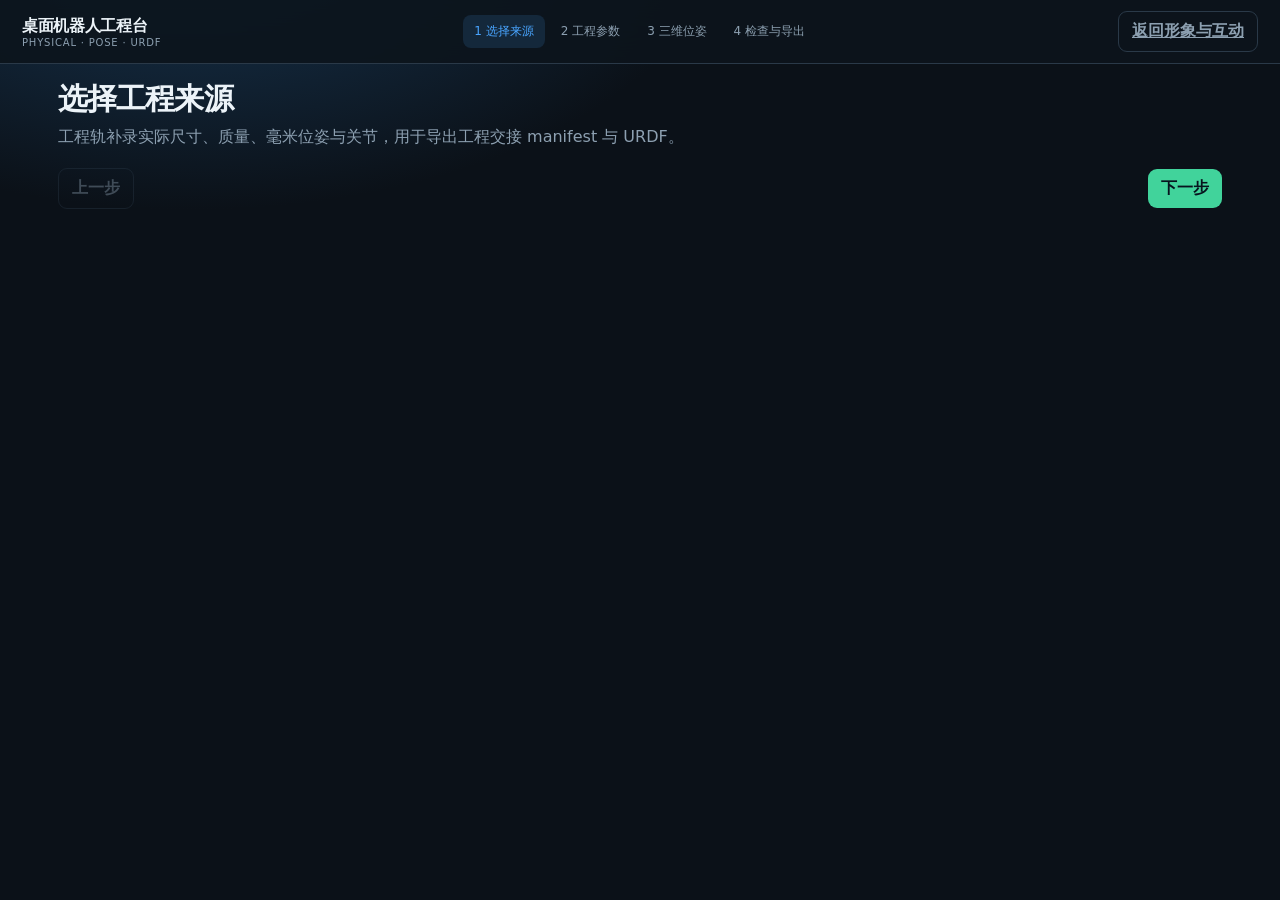
==== src/desktop_robot/studio/static/design.html @ 02930de4 "feat(studio): 增加形象与工程双轨入口 Co-authored-by: Cursor <cursoragent@cursor.com>" ====
<!DOCTYPE html>
<html lang="zh-CN">
<head>
  <meta charset="UTF-8" />
  <meta name="viewport" content="width=device-width, initial-scale=1" />
  <title>桌面机器人工程台</title>
  <style>
    :root { --bg:#0b1118; --panel:#121b25; --panel2:#182431; --line:#2a3948; --text:#ecf3f8; --muted:#8da0b1; --blue:#49a5ff; --green:#41d39b; --yellow:#f3b94f; --red:#ff7474; --shadow:0 18px 46px rgba(0,0,0,.26); }
    * { box-sizing:border-box; }
    body { margin:0; min-height:100vh; color:var(--text); background:radial-gradient(900px 500px at 15% -10%,#183856 0,transparent 60%),var(--bg); font-family:"SF Pro Text","PingFang SC",system-ui,sans-serif; }
    button,input,select,textarea { font:inherit; }
    button { cursor:pointer; }
    a { color:var(--blue); }
    .topbar { height:64px; display:flex; align-items:center; gap:18px; padding:0 22px; border-bottom:1px solid var(--line); background:rgba(13,20,28,.9); backdrop-filter:blur(16px); position:sticky; top:0; z-index:40; }
    .brand { font-weight:800; letter-spacing:-.02em; white-space:nowrap; }
    .brand small { display:block; color:var(--muted); font-weight:500; font-size:10px; letter-spacing:.08em; }
    .design-steps { display:flex; align-items:center; gap:5px; margin:auto; }
    .design-steps button { color:var(--muted); border:0; background:transparent; padding:8px 11px; border-radius:8px; font-size:12px; }
    .design-steps button.active { color:var(--blue); background:#14283b; }
    .ghost,.primary,.secondary { border-radius:9px; padding:9px 13px; font-weight:700; }
    .ghost { color:var(--muted); background:transparent; border:1px solid var(--line); }
    .primary { color:#07131e; background:var(--green); border:0; }
    .secondary { color:white; background:#247fcc; border:0; }
    button:disabled { opacity:.4; cursor:not-allowed; }
    .page { max-width:1200px; margin:0 auto; padding:18px; }
    h1 { font-size:30px; line-height:1.12; letter-spacing:-.03em; margin:0 0 8px; }
    .lead { margin:0; color:var(--muted); max-width:720px; line-height:1.65; }
    .panel { background:var(--panel); border:1px solid var(--line); border-radius:16px; padding:18px; box-shadow:var(--shadow); margin-top:18px; }
    .footer-nav { display:flex; justify-content:space-between; align-items:center; gap:12px; margin-top:18px; }
    .muted { color:var(--muted); }
    @media(max-width:720px){ .design-steps{display:none}.topbar{padding:0 12px}.page{padding:12px} }
  </style>
</head>
<body>
  <header class="topbar">
    <div class="brand">桌面机器人工程台<small>PHYSICAL · POSE · URDF</small></div>
    <nav class="design-steps" id="design-steps">
      <button data-step="source" type="button">1 选择来源</button>
      <button data-step="physical" type="button">2 工程参数</button>
      <button data-step="pose" type="button">3 三维位姿</button>
      <button data-step="export" type="button">4 检查与导出</button>
    </nav>
    <a class="ghost" id="studio-link" href="/?track=studio">返回形象与互动</a>
  </header>

  <main class="page">
    <section id="design-source" data-screen="source">
      <h1>选择工程来源</h1>
      <p class="lead">工程轨补录实际尺寸、质量、毫米位姿与关节，用于导出工程交接 manifest 与 URDF。</p>
    </section>

    <section id="design-physical" data-screen="physical" hidden>
      <h1>补录工程参数</h1>
      <p class="lead">为每个配件填写实际尺寸与质量，以及 CAD 与网格来源。</p>
    </section>

    <section id="design-pose" data-screen="pose" hidden>
      <h1>补录三维位姿</h1>
      <p class="lead">以毫米与角度描述安装位置、旋转、父级坐标系与关节。</p>
    </section>

    <section id="design-export" data-screen="export" hidden>
      <h1>检查与导出</h1>
      <p class="lead">导出结果包含工程交接 manifest 与 URDF；工程数据不全时会明确标记为 provisional。</p>
      <div class="panel">
        <button class="primary" id="export-design" type="button">导出工程交接</button>
      </div>
    </section>

    <div class="footer-nav">
      <button class="ghost" id="design-prev" type="button">上一步</button>
      <button class="primary" id="design-next" type="button">下一步</button>
    </div>
  </main>

  <script>
    const screens = ["source", "physical", "pose", "export"];
    const state = {
      draftId: null,
      robotId: null,
      name: "desktop_robot",
      assembly: null,
      catalog: { boards: [], components: [] },
      manifest: null,
      urdf: "",
    };
    const $ = (selector, element = document) => element.querySelector(selector);
    const $$ = (selector, element = document) => [...element.querySelectorAll(selector)];
    let stepIndex = 0;

    function showScreen(index) {
      stepIndex = Math.max(0, Math.min(screens.length - 1, index));
      const current = screens[stepIndex];
      $$("[data-screen]").forEach(section => { section.hidden = section.dataset.screen !== current; });
      $$("#design-steps button").forEach(tab => { tab.classList.toggle("active", tab.dataset.step === current); });
      $("#design-prev").disabled = stepIndex === 0;
      $("#design-next").disabled = stepIndex === screens.length - 1;
      window.scrollTo({ top: 0, behavior: "smooth" });
    }

    $("#design-steps").addEventListener("click", event => {
      const tab = event.target.closest("[data-step]");
      if (tab) showScreen(screens.indexOf(tab.dataset.step));
    });
    $("#design-prev").addEventListener("click", () => showScreen(stepIndex - 1));
    $("#design-next").addEventListener("click", () => showScreen(stepIndex + 1));

    showScreen(0);
  </script>
</body>
</html>
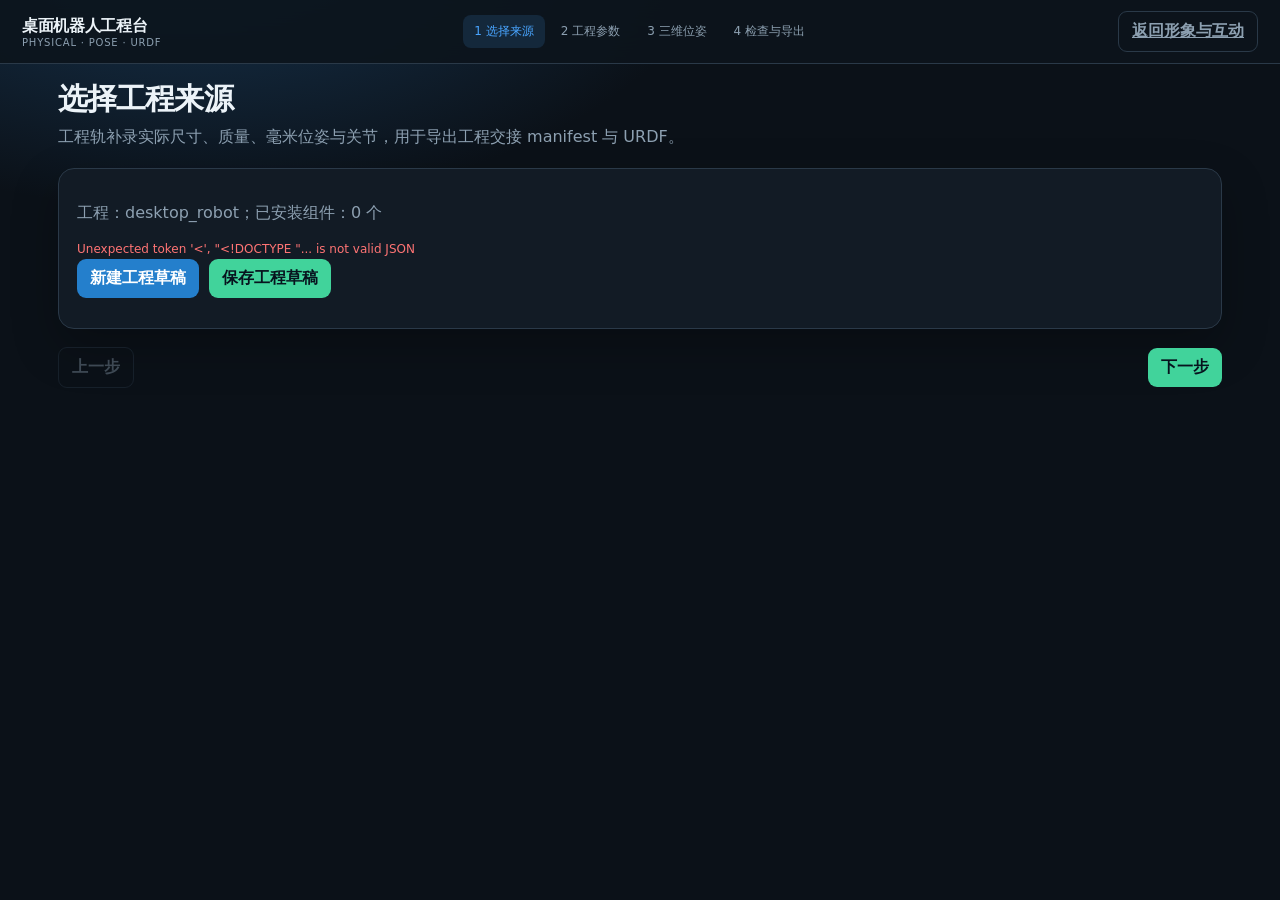
==== commit a3170697: "feat(studio): 支持补录工程参数与三维位姿 Co-authored-by: Cursor <cursoragent@cursor.com>" ====
--- a/src/desktop_robot/studio/static/design.html
+++ b/src/desktop_robot/studio/static/design.html
@@ -26,6 +26,19 @@
     h1 { font-size:30px; line-height:1.12; letter-spacing:-.03em; margin:0 0 8px; }
     .lead { margin:0; color:var(--muted); max-width:720px; line-height:1.65; }
     .panel { background:var(--panel); border:1px solid var(--line); border-radius:16px; padding:18px; box-shadow:var(--shadow); margin-top:18px; }
+    .source-actions,.form-actions { display:flex; align-items:center; flex-wrap:wrap; gap:10px; }
+    .component-list { display:grid; gap:14px; margin-top:18px; }
+    .component-card { background:var(--panel); border:1px solid var(--line); border-radius:16px; padding:18px; box-shadow:var(--shadow); }
+    .component-card h2 { margin:0 0 4px; font-size:18px; }
+    .component-card fieldset { border:0; padding:0; margin:16px 0 0; }
+    .form-grid { display:grid; grid-template-columns:repeat(2,minmax(0,1fr)); gap:12px; }
+    label { display:grid; gap:6px; color:var(--muted); font-size:12px; }
+    input,select { width:100%; color:var(--text); background:#0d151e; border:1px solid var(--line); border-radius:8px; padding:9px 10px; }
+    input.invalid { border-color:var(--red); outline:1px solid var(--red); }
+    .layout-note,.message { margin:12px 0 0; color:var(--muted); font-size:12px; line-height:1.6; }
+    .error { color:var(--red); }
+    .success { color:var(--green); }
+    .joint-fields[hidden] { display:none; }
     .footer-nav { display:flex; justify-content:space-between; align-items:center; gap:12px; margin-top:18px; }
     .muted { color:var(--muted); }
     @media(max-width:720px){ .design-steps{display:none}.topbar{padding:0 12px}.page{padding:12px} }
@@ -47,16 +60,27 @@
     <section id="design-source" data-screen="source">
       <h1>选择工程来源</h1>
       <p class="lead">工程轨补录实际尺寸、质量、毫米位姿与关节，用于导出工程交接 manifest 与 URDF。</p>
+      <div class="panel">
+        <p id="source-summary" class="muted">正在加载工程来源……</p>
+        <p id="source-error" class="message error" hidden></p>
+        <div class="source-actions">
+          <button class="secondary" id="new-design" type="button">新建工程草稿</button>
+          <button class="primary" id="save-design" type="button">保存工程草稿</button>
+        </div>
+        <p id="save-message" class="message" aria-live="polite"></p>
+      </div>
     </section>
 
     <section id="design-physical" data-screen="physical" hidden>
       <h1>补录工程参数</h1>
       <p class="lead">为每个配件填写实际尺寸与质量，以及 CAD 与网格来源。</p>
+      <div id="physical-components" class="component-list"></div>
     </section>
 
     <section id="design-pose" data-screen="pose" hidden>
       <h1>补录三维位姿</h1>
       <p class="lead">以毫米与角度描述安装位置、旋转、父级坐标系与关节。</p>
+      <div id="pose-components" class="component-list"></div>
     </section>
 
     <section id="design-export" data-screen="export" hidden>
@@ -98,14 +122,286 @@
       window.scrollTo({ top: 0, behavior: "smooth" });
     }
 
+    function createEmptyAssembly() {
+      return {
+        target_mode: "physical",
+        board_id: "board.pi-zero-2w",
+        components: [],
+        custom_boards: [],
+        custom_components: [],
+        view_mode: "front",
+        validation_rev: 3,
+        allow_power_override: false,
+      };
+    }
+
+    async function fetchJson(url, options) {
+      const response = await fetch(url, options);
+      const data = await response.json();
+      if (!response.ok) throw new Error(data.reason || `请求失败（${response.status}）`);
+      return data;
+    }
+
+    async function loadCatalog() {
+      const data = await fetchJson("/api/hardware/catalog");
+      state.catalog = data;
+    }
+
+    async function loadSource() {
+      const params = new URLSearchParams(location.search);
+      state.draftId = params.get("draft");
+      state.robotId = params.get("robot");
+      if (state.draftId) {
+        const data = await fetchJson(`/api/assembly/draft/${encodeURIComponent(state.draftId)}`);
+        if (!data.ok) throw new Error(data.reason);
+        state.assembly = data.data.assembly;
+        state.name = data.data.name || state.name;
+      } else if (state.robotId) {
+        const data = await fetchJson(`/api/robot/${encodeURIComponent(state.robotId)}`);
+        if (!data.ok || !data.passport.hardware) {
+          throw new Error(data.reason || "该机器人没有硬件装配");
+        }
+        state.assembly = data.passport.hardware;
+        state.name = data.passport.name;
+      } else {
+        state.assembly = createEmptyAssembly();
+      }
+    }
+
+    function parseTriple(value, label) {
+      const parts = value.split(",").map(part => Number(part.trim()));
+      if (parts.length !== 3 || parts.some(part => !Number.isFinite(part))) {
+        throw new Error(`${label} 必须是三个逗号分隔数字`);
+      }
+      return parts;
+    }
+
+    function formatTriple(value, fallback = [0, 0, 0]) {
+      return (Array.isArray(value) && value.length === 3 ? value : fallback).join(", ");
+    }
+
+    function escapeHtml(value) {
+      return String(value ?? "")
+        .replaceAll("&", "&amp;")
+        .replaceAll("<", "&lt;")
+        .replaceAll(">", "&gt;")
+        .replaceAll('"', "&quot;");
+    }
+
+    function componentLabel(component) {
+      const item = state.catalog.components.find(candidate => candidate.id === component.component_id);
+      return item?.name || component.component_id || component.instance_id;
+    }
+
+    function layoutDescription(component) {
+      const value = key => component[key] ?? "—";
+      return `布局数据：x=${value("x")}%、y=${value("y")}%、z=${value("z")}、rotation=${value("rotation")}、scale=${value("scale")}。`;
+    }
+
+    function renderPhysicalForm(component) {
+      const override = component.physical_override || {};
+      return `
+        <article class="component-card">
+          <h2>${escapeHtml(componentLabel(component))}</h2>
+          <div class="muted">${escapeHtml(component.instance_id)}</div>
+          <form data-kind="physical" data-instance="${escapeHtml(component.instance_id)}">
+            <fieldset class="form-grid">
+              <label>实际尺寸（mm，长宽高）<input name="dimensions_mm" data-instance="${escapeHtml(component.instance_id)}" data-field="physical_override.dimensions_mm" value="${escapeHtml(formatTriple(override.dimensions_mm, []))}" placeholder="80, 60, 25" /></label>
+              <label>实际质量（g）<input name="mass_g" data-instance="${escapeHtml(component.instance_id)}" data-field="physical_override.mass_g" type="number" min="0.001" step="any" value="${escapeHtml(override.mass_g ?? "")}" /></label>
+              <label>CAD 检索词<input name="cad_query" data-instance="${escapeHtml(component.instance_id)}" data-field="physical_override.cad_query" value="${escapeHtml(override.cad_query)}" /></label>
+              <label>CAD 来源 URL<input name="cad_source_url" data-instance="${escapeHtml(component.instance_id)}" data-field="physical_override.cad_source_url" type="url" value="${escapeHtml(override.cad_source_url)}" /></label>
+              <label>STEP 路径<input name="step_path" data-instance="${escapeHtml(component.instance_id)}" data-field="physical_override.step_path" value="${escapeHtml(override.step_path)}" /></label>
+              <label>Mesh 路径<input name="mesh_path" data-instance="${escapeHtml(component.instance_id)}" data-field="physical_override.mesh_path" value="${escapeHtml(override.mesh_path)}" /></label>
+            </fieldset>
+            <p class="layout-note">${escapeHtml(layoutDescription(component))}<br />布局数据不得用于 URDF。</p>
+            <p class="message error" data-form-error></p>
+            <div class="form-actions"><button class="secondary" type="submit">应用工程参数</button></div>
+          </form>
+        </article>`;
+    }
+
+    function renderPoseForm(component) {
+      const joint = component.joint || {};
+      return `
+        <article class="component-card">
+          <h2>${escapeHtml(componentLabel(component))}</h2>
+          <div class="muted">${escapeHtml(component.instance_id)}</div>
+          <form data-kind="pose" data-instance="${escapeHtml(component.instance_id)}">
+            <fieldset class="form-grid">
+              <label>父级坐标系<input name="parent_frame" data-instance="${escapeHtml(component.instance_id)}" data-field="parent_frame" value="${escapeHtml(component.parent_frame || "base_link")}" /></label>
+              <label>安装位置（mm）<input name="position_mm" data-instance="${escapeHtml(component.instance_id)}" data-field="position_mm" value="${escapeHtml(formatTriple(component.position_mm))}" /></label>
+              <label>安装旋转 RPY（度）<input name="rotation_rpy_deg" data-instance="${escapeHtml(component.instance_id)}" data-field="rotation_rpy_deg" value="${escapeHtml(formatTriple(component.rotation_rpy_deg))}" /></label>
+              <label>启用关节<select name="joint.enabled"><option value="false"${component.joint ? "" : " selected"}>否</option><option value="true"${component.joint ? " selected" : ""}>是</option></select></label>
+            </fieldset>
+            <fieldset class="form-grid joint-fields"${component.joint ? "" : " hidden"}>
+              <label>关节类型<select name="joint.type" data-instance="${escapeHtml(component.instance_id)}" data-field="joint.type"><option value="fixed"${joint.type === "fixed" ? " selected" : ""}>固定</option><option value="revolute"${joint.type === "revolute" ? " selected" : ""}>旋转</option><option value="continuous"${joint.type === "continuous" ? " selected" : ""}>连续旋转</option><option value="prismatic"${joint.type === "prismatic" ? " selected" : ""}>直线</option></select></label>
+              <label>关节轴<input name="joint.axis" data-instance="${escapeHtml(component.instance_id)}" data-field="joint.axis" value="${escapeHtml(formatTriple(joint.axis, [0, 0, 1]))}" /></label>
+            </fieldset>
+            <p class="layout-note">${escapeHtml(layoutDescription(component))}<br />布局数据不得用于 URDF。</p>
+            <p class="message error" data-form-error></p>
+            <div class="form-actions"><button class="secondary" type="submit">应用三维位姿</button></div>
+          </form>
+        </article>`;
+    }
+
+    function renderComponents() {
+      const components = state.assembly?.components || [];
+      $("#physical-components").innerHTML = components.length
+        ? components.map(renderPhysicalForm).join("")
+        : '<div class="panel muted">当前装配没有已安装组件。</div>';
+      $("#pose-components").innerHTML = components.length
+        ? components.map(renderPoseForm).join("")
+        : '<div class="panel muted">当前装配没有已安装组件。</div>';
+      $("#source-summary").textContent = `工程：${state.name}；已安装组件：${components.length} 个`;
+    }
+
+    function findComponent(form) {
+      return state.assembly.components.find(component => component.instance_id === form.dataset.instance);
+    }
+
+    function clearFormError(form) {
+      $$("input.invalid", form).forEach(input => input.classList.remove("invalid"));
+      $("[data-form-error]", form).textContent = "";
+    }
+
+    function applyPhysicalForm(form) {
+      clearFormError(form);
+      const component = findComponent(form);
+      let dimensions = null;
+      const mass = Number(form.elements.mass_g.value);
+      let invalid = false;
+      try {
+        dimensions = parseTriple(form.elements.dimensions_mm.value, "实际尺寸");
+        if (dimensions.some(value => value <= 0)) throw new Error("实际尺寸必须全部大于 0");
+      } catch (error) {
+        dimensions = null;
+        form.elements.dimensions_mm.classList.add("invalid");
+        $("[data-form-error]", form).textContent = error.message;
+        invalid = true;
+      }
+      if (!form.elements.mass_g.value || !Number.isFinite(mass) || mass <= 0) {
+        form.elements.mass_g.classList.add("invalid");
+        $("[data-form-error]", form).textContent += `${invalid ? "；" : ""}实际质量必须大于 0`;
+        invalid = true;
+      }
+      component.physical_override = {
+        ...(component.physical_override || {}),
+        dimensions_mm: dimensions,
+        mass_g: !form.elements.mass_g.classList.contains("invalid") ? mass : null,
+        cad_query: form.elements.cad_query.value || null,
+        cad_source_url: form.elements.cad_source_url.value || null,
+        step_path: form.elements.step_path.value || null,
+        mesh_path: form.elements.mesh_path.value || null,
+      };
+      return !invalid;
+    }
+
+    function applyPoseForm(form) {
+      clearFormError(form);
+      const component = findComponent(form);
+      try {
+        component.parent_frame = form.elements.parent_frame.value || "base_link";
+        component.position_mm = parseTriple(form.elements.position_mm.value, "安装位置");
+        component.rotation_rpy_deg = parseTriple(form.elements.rotation_rpy_deg.value, "安装旋转");
+      } catch (error) {
+        const field = error.message.startsWith("安装位置") ? "position_mm" : "rotation_rpy_deg";
+        form.elements[field].classList.add("invalid");
+        $("[data-form-error]", form).textContent = error.message;
+        return false;
+      }
+      if (form.elements["joint.enabled"].value === "true") {
+        const axis = parseTriple(form.elements["joint.axis"].value, "关节轴");
+        if (axis.every(value => value === 0)) {
+          form.elements["joint.axis"].classList.add("invalid");
+          $("[data-form-error]", form).textContent = "关节轴不能为 (0, 0, 0)，已清空关节工程事实";
+          component.joint = null;
+          return true;
+        }
+        component.joint = { type: form.elements["joint.type"].value, axis };
+      } else {
+        component.joint = null;
+      }
+      return true;
+    }
+
+    function applyAllForms() {
+      const physicalValid = $$('form[data-kind="physical"]').map(applyPhysicalForm).every(Boolean);
+      const poseValid = $$('form[data-kind="pose"]').map(applyPoseForm).every(Boolean);
+      return physicalValid && poseValid;
+    }
+
+    async function saveEngineering() {
+      applyAllForms();
+      const designPayload = {
+        assembly: state.assembly,
+        name: state.name,
+        design_status: "provisional",
+        track: "design",
+      };
+      const url = state.robotId
+        ? `/api/robot/${encodeURIComponent(state.robotId)}/hardware`
+        : "/api/assembly/save";
+      if (state.draftId) designPayload.draft_id = state.draftId;
+      const data = await fetchJson(url, {
+        method: "POST",
+        headers: {"Content-Type": "application/json"},
+        body: JSON.stringify(designPayload),
+      });
+      if (!data.ok) throw new Error(data.reason || "保存失败");
+      if (data.draft_id) {
+        state.draftId = data.draft_id;
+        history.replaceState(null, "", `/design.html?draft=${encodeURIComponent(state.draftId)}`);
+      }
+      $("#save-message").className = "message success";
+      $("#save-message").textContent = "工程事实已保存，当前状态为 provisional。";
+    }
+
     $("#design-steps").addEventListener("click", event => {
       const tab = event.target.closest("[data-step]");
       if (tab) showScreen(screens.indexOf(tab.dataset.step));
     });
     $("#design-prev").addEventListener("click", () => showScreen(stepIndex - 1));
     $("#design-next").addEventListener("click", () => showScreen(stepIndex + 1));
+    document.addEventListener("change", event => {
+      if (event.target.name === "joint.enabled") {
+        const fields = $(".joint-fields", event.target.form);
+        fields.hidden = event.target.value !== "true";
+      }
+    });
+    document.addEventListener("submit", event => {
+      const form = event.target.closest("form[data-kind]");
+      if (!form) return;
+      event.preventDefault();
+      if (form.dataset.kind === "physical") applyPhysicalForm(form);
+      else applyPoseForm(form);
+    });
+    $("#new-design").addEventListener("click", () => {
+      state.draftId = null;
+      state.robotId = null;
+      state.assembly = createEmptyAssembly();
+      history.replaceState(null, "", "/design.html");
+      $("#source-error").hidden = true;
+      renderComponents();
+    });
+    $("#save-design").addEventListener("click", async () => {
+      $("#save-message").textContent = "正在保存……";
+      try {
+        await saveEngineering();
+      } catch (error) {
+        $("#save-message").className = "message error";
+        $("#save-message").textContent = error.message;
+      }
+    });
 
     showScreen(0);
+    Promise.all([loadCatalog(), loadSource()])
+      .then(renderComponents)
+      .catch(error => {
+        state.assembly ||= createEmptyAssembly();
+        $("#source-error").textContent = error.message;
+        $("#source-error").hidden = false;
+        renderComponents();
+      });
   </script>
 </body>
 </html>
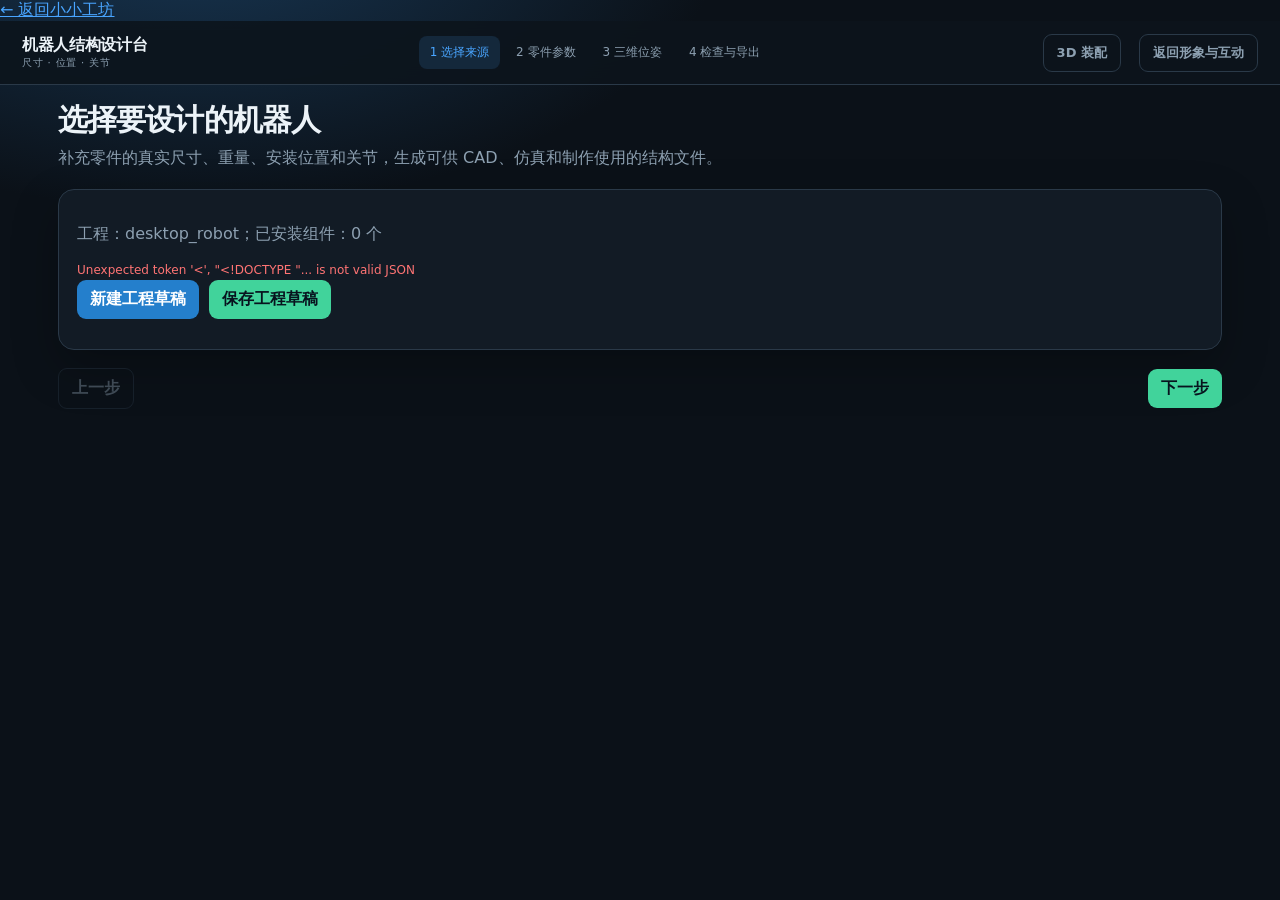
==== commit 2e24f215: "feat(game): 机甲动作与沉浸式改造里程碑落库 - 机甲零件、工程机甲模板、程序化外形与战斗流派（火力/绞盘/推进） - 沉浸式 3D：镜头防穿墙、材质分档、地形坡面、抓取序列、保存竞态防护 " ====
--- a/src/desktop_robot/studio/static/design.html
+++ b/src/desktop_robot/studio/static/design.html
@@ -3,7 +3,7 @@
 <head>
   <meta charset="UTF-8" />
   <meta name="viewport" content="width=device-width, initial-scale=1" />
-  <title>桌面机器人工程台</title>
+  <title>机器人结构设计台</title>
   <style>
     :root { --bg:#0b1118; --panel:#121b25; --panel2:#182431; --line:#2a3948; --text:#ecf3f8; --muted:#8da0b1; --blue:#49a5ff; --green:#41d39b; --yellow:#f3b94f; --red:#ff7474; --shadow:0 18px 46px rgba(0,0,0,.26); }
     * { box-sizing:border-box; }
@@ -12,13 +12,14 @@
     button { cursor:pointer; }
     a { color:var(--blue); }
     .topbar { height:64px; display:flex; align-items:center; gap:18px; padding:0 22px; border-bottom:1px solid var(--line); background:rgba(13,20,28,.9); backdrop-filter:blur(16px); position:sticky; top:0; z-index:40; }
-    .brand { font-weight:800; letter-spacing:-.02em; white-space:nowrap; }
+    .brand { font-weight:800; letter-spacing:-.02em; white-space:nowrap; color:inherit; text-decoration:none; }
     .brand small { display:block; color:var(--muted); font-weight:500; font-size:10px; letter-spacing:.08em; }
     .design-steps { display:flex; align-items:center; gap:5px; margin:auto; }
     .design-steps button { color:var(--muted); border:0; background:transparent; padding:8px 11px; border-radius:8px; font-size:12px; }
     .design-steps button.active { color:var(--blue); background:#14283b; }
     .ghost,.primary,.secondary { border-radius:9px; padding:9px 13px; font-weight:700; }
     .ghost { color:var(--muted); background:transparent; border:1px solid var(--line); }
+    a.ghost { text-decoration:none; font-size:13px; }
     .primary { color:#07131e; background:var(--green); border:0; }
     .secondary { color:white; background:#247fcc; border:0; }
     button:disabled { opacity:.4; cursor:not-allowed; }
@@ -38,28 +39,35 @@
     .layout-note,.message { margin:12px 0 0; color:var(--muted); font-size:12px; line-height:1.6; }
     .error { color:var(--red); }
     .success { color:var(--green); }
+    .warning { color:var(--yellow); }
+    .missing-list { margin:12px 0 0; padding-left:20px; color:var(--yellow); font-size:12px; line-height:1.7; }
+    .download-actions { display:flex; align-items:center; flex-wrap:wrap; gap:10px; margin-top:16px; }
+    .download-actions a { color:var(--text); background:#0d151e; border:1px solid var(--line); border-radius:9px; padding:9px 13px; font-weight:700; font-size:13px; text-decoration:none; }
     .joint-fields[hidden] { display:none; }
     .footer-nav { display:flex; justify-content:space-between; align-items:center; gap:12px; margin-top:18px; }
     .muted { color:var(--muted); }
     @media(max-width:720px){ .design-steps{display:none}.topbar{padding:0 12px}.page{padding:12px} }
   </style>
+  <link rel="stylesheet" href="/game-assets/legacy.css">
 </head>
 <body>
+  <a class="workshop-return" href="/game#collection">← 返回小小工坊</a>
   <header class="topbar">
-    <div class="brand">桌面机器人工程台<small>PHYSICAL · POSE · URDF</small></div>
+    <a class="brand" href="/" id="home-link" title="返回线路首页">机器人结构设计台<small>尺寸 · 位置 · 关节</small></a>
     <nav class="design-steps" id="design-steps">
       <button data-step="source" type="button">1 选择来源</button>
-      <button data-step="physical" type="button">2 工程参数</button>
+      <button data-step="physical" type="button">2 零件参数</button>
       <button data-step="pose" type="button">3 三维位姿</button>
       <button data-step="export" type="button">4 检查与导出</button>
     </nav>
+    <a class="ghost" id="assembly-3d-link" href="/assembly-3d.html">3D 装配</a>
     <a class="ghost" id="studio-link" href="/?track=studio">返回形象与互动</a>
   </header>
 
   <main class="page">
     <section id="design-source" data-screen="source">
-      <h1>选择工程来源</h1>
-      <p class="lead">工程轨补录实际尺寸、质量、毫米位姿与关节，用于导出工程交接 manifest 与 URDF。</p>
+      <h1>选择要设计的机器人</h1>
+      <p class="lead">补充零件的真实尺寸、重量、安装位置和关节，生成可供 CAD、仿真和制作使用的结构文件。</p>
       <div class="panel">
         <p id="source-summary" class="muted">正在加载工程来源……</p>
         <p id="source-error" class="message error" hidden></p>
@@ -72,8 +80,9 @@
     </section>
 
     <section id="design-physical" data-screen="physical" hidden>
-      <h1>补录工程参数</h1>
-      <p class="lead">为每个配件填写实际尺寸与质量，以及 CAD 与网格来源。</p>
+      <h1>填写零件参数</h1>
+      <p class="lead">为主控与每个配件填写实际尺寸与质量，以及 CAD 与网格来源。</p>
+      <div id="physical-board" class="component-list"></div>
       <div id="physical-components" class="component-list"></div>
     </section>
 
@@ -87,7 +96,17 @@
       <h1>检查与导出</h1>
       <p class="lead">导出结果包含工程交接 manifest 与 URDF；工程数据不全时会明确标记为 provisional。</p>
       <div class="panel">
-        <button class="primary" id="export-design" type="button">导出工程交接</button>
+        <button class="primary" id="export-design" type="button">生成结构文件</button>
+        <p id="export-message" class="message" aria-live="polite"></p>
+        <p id="status-message" class="message" aria-live="polite" hidden></p>
+        <p id="export-status" class="message" hidden></p>
+        <p id="provisional-warning" class="message warning" hidden>provisional，不可当作生产或仿真精确 URDF</p>
+        <p id="validation-warning" class="message warning" hidden></p>
+        <ul id="missing-list" class="missing-list" hidden></ul>
+        <div class="download-actions" id="download-actions" hidden>
+          <a id="download-manifest" download="design-manifest.json" href="#">下载 design-manifest.json</a>
+          <a id="download-urdf" download="robot.urdf" href="#">下载 robot.urdf</a>
+        </div>
       </div>
     </section>
 
@@ -107,6 +126,8 @@
       catalog: { boards: [], components: [] },
       manifest: null,
       urdf: "",
+      downloadUrls: [],
+      designStatus: "provisional",
     };
     const $ = (selector, element = document) => element.querySelector(selector);
     const $$ = (selector, element = document) => [...element.querySelectorAll(selector)];
@@ -126,6 +147,7 @@
       return {
         target_mode: "physical",
         board_id: "board.pi-zero-2w",
+        board_physical_override: null,
         components: [],
         custom_boards: [],
         custom_components: [],
@@ -156,6 +178,7 @@
         if (!data.ok) throw new Error(data.reason);
         state.assembly = data.data.assembly;
         state.name = data.data.name || state.name;
+        state.designStatus = data.data.design_status || state.designStatus;
       } else if (state.robotId) {
         const data = await fetchJson(`/api/robot/${encodeURIComponent(state.robotId)}`);
         if (!data.ok || !data.passport.hardware) {
@@ -176,8 +199,17 @@
       return parts;
     }
 
+    function parseOptionalTriple(input, label) {
+      return input.value.trim() ? parseTriple(input.value, label) : null;
+    }
+
     function formatTriple(value, fallback = [0, 0, 0]) {
       return (Array.isArray(value) && value.length === 3 ? value : fallback).join(", ");
+    }
+
+    function jointName(component) {
+      const fallback = `${component.parent_frame || "base_link"}__${component.instance_id}_joint`;
+      return component.joint?.name || fallback.replace(/[^A-Za-z0-9_]+/g, "_");
     }
 
     function escapeHtml(value) {
@@ -193,9 +225,33 @@
       return item?.name || component.component_id || component.instance_id;
     }
 
+    function boardLabel() {
+      const board = state.catalog.boards.find(candidate => candidate.id === state.assembly?.board_id);
+      return board?.name || state.assembly?.board_id || "主控";
+    }
+
     function layoutDescription(component) {
       const value = key => component[key] ?? "—";
       return `布局数据：x=${value("x")}%、y=${value("y")}%、z=${value("z")}、rotation=${value("rotation")}、scale=${value("scale")}。`;
+    }
+
+    function renderPhysicalFields(override, targetAttributes) {
+      return `
+          <form data-kind="physical" ${targetAttributes}>
+            <fieldset class="form-grid">
+              <label>实际尺寸（mm，长宽高）<input name="dimensions_mm" value="${escapeHtml(formatTriple(override.dimensions_mm, []))}" placeholder="80, 60, 25" /></label>
+              <label>实际质量（g）<input name="mass_g" type="number" min="0.001" step="any" value="${escapeHtml(override.mass_g ?? "")}" /></label>
+              <label>CAD 检索词<input name="cad_query" value="${escapeHtml(override.cad_query)}" /></label>
+              <label>CAD 来源 URL<input name="cad_source_url" type="text" value="${escapeHtml(override.cad_source_url)}" /></label>
+              <label>STEP 路径<input name="step_path" value="${escapeHtml(override.step_path)}" /></label>
+              <label>Mesh 路径<input name="mesh_path" value="${escapeHtml(override.mesh_path)}" /></label>
+              <label>Mesh 单位<select name="mesh_units"><option value="mm"${override.mesh_units !== "m" ? " selected" : ""}>mm</option><option value="m"${override.mesh_units === "m" ? " selected" : ""}>m</option></select></label>
+              <label>数据来源<input name="source" value="${escapeHtml(override.source)}" placeholder="例如：实测" /></label>
+              <label>可信度<select name="confidence"><option value="unknown"${!override.confidence || override.confidence === "unknown" ? " selected" : ""}>未知</option><option value="exact"${override.confidence === "exact" ? " selected" : ""}>精确</option><option value="estimated"${override.confidence === "estimated" ? " selected" : ""}>估算</option><option value="placeholder"${override.confidence === "placeholder" ? " selected" : ""}>占位</option></select></label>
+            </fieldset>
+            <p class="message error" data-form-error></p>
+            <div class="form-actions"><button class="secondary" type="submit">应用工程参数</button></div>
+          </form>`;
     }
 
     function renderPhysicalForm(component) {
@@ -204,19 +260,18 @@
         <article class="component-card">
           <h2>${escapeHtml(componentLabel(component))}</h2>
           <div class="muted">${escapeHtml(component.instance_id)}</div>
-          <form data-kind="physical" data-instance="${escapeHtml(component.instance_id)}">
-            <fieldset class="form-grid">
-              <label>实际尺寸（mm，长宽高）<input name="dimensions_mm" data-instance="${escapeHtml(component.instance_id)}" data-field="physical_override.dimensions_mm" value="${escapeHtml(formatTriple(override.dimensions_mm, []))}" placeholder="80, 60, 25" /></label>
-              <label>实际质量（g）<input name="mass_g" data-instance="${escapeHtml(component.instance_id)}" data-field="physical_override.mass_g" type="number" min="0.001" step="any" value="${escapeHtml(override.mass_g ?? "")}" /></label>
-              <label>CAD 检索词<input name="cad_query" data-instance="${escapeHtml(component.instance_id)}" data-field="physical_override.cad_query" value="${escapeHtml(override.cad_query)}" /></label>
-              <label>CAD 来源 URL<input name="cad_source_url" data-instance="${escapeHtml(component.instance_id)}" data-field="physical_override.cad_source_url" type="url" value="${escapeHtml(override.cad_source_url)}" /></label>
-              <label>STEP 路径<input name="step_path" data-instance="${escapeHtml(component.instance_id)}" data-field="physical_override.step_path" value="${escapeHtml(override.step_path)}" /></label>
-              <label>Mesh 路径<input name="mesh_path" data-instance="${escapeHtml(component.instance_id)}" data-field="physical_override.mesh_path" value="${escapeHtml(override.mesh_path)}" /></label>
-            </fieldset>
+          ${renderPhysicalFields(override, `data-instance="${escapeHtml(component.instance_id)}"`)}
             <p class="layout-note">${escapeHtml(layoutDescription(component))}<br />布局数据不得用于 URDF。</p>
-            <p class="message error" data-form-error></p>
-            <div class="form-actions"><button class="secondary" type="submit">应用工程参数</button></div>
-          </form>
+        </article>`;
+    }
+
+    function renderBoardPhysicalForm() {
+      const override = state.assembly?.board_physical_override || {};
+      return `
+        <article class="component-card">
+          <h2>${escapeHtml(boardLabel())}</h2>
+          <div class="muted">主控 · ${escapeHtml(state.assembly?.board_id)}</div>
+          ${renderPhysicalFields(override, 'data-board="true"')}
         </article>`;
     }
 
@@ -229,8 +284,8 @@
           <form data-kind="pose" data-instance="${escapeHtml(component.instance_id)}">
             <fieldset class="form-grid">
               <label>父级坐标系<input name="parent_frame" data-instance="${escapeHtml(component.instance_id)}" data-field="parent_frame" value="${escapeHtml(component.parent_frame || "base_link")}" /></label>
-              <label>安装位置（mm）<input name="position_mm" data-instance="${escapeHtml(component.instance_id)}" data-field="position_mm" value="${escapeHtml(formatTriple(component.position_mm))}" /></label>
-              <label>安装旋转 RPY（度）<input name="rotation_rpy_deg" data-instance="${escapeHtml(component.instance_id)}" data-field="rotation_rpy_deg" value="${escapeHtml(formatTriple(component.rotation_rpy_deg))}" /></label>
+              <label>安装位置（mm）<input name="position_mm" data-instance="${escapeHtml(component.instance_id)}" data-field="position_mm" value="${escapeHtml(formatTriple(component.position_mm, []))}" placeholder="留空表示未补录" /></label>
+              <label>安装旋转 RPY（度）<input name="rotation_rpy_deg" data-instance="${escapeHtml(component.instance_id)}" data-field="rotation_rpy_deg" value="${escapeHtml(formatTriple(component.rotation_rpy_deg, []))}" placeholder="留空表示未补录" /></label>
               <label>启用关节<select name="joint.enabled"><option value="false"${component.joint ? "" : " selected"}>否</option><option value="true"${component.joint ? " selected" : ""}>是</option></select></label>
             </fieldset>
             <fieldset class="form-grid joint-fields"${component.joint ? "" : " hidden"}>
@@ -246,6 +301,7 @@
 
     function renderComponents() {
       const components = state.assembly?.components || [];
+      $("#physical-board").innerHTML = renderBoardPhysicalForm();
       $("#physical-components").innerHTML = components.length
         ? components.map(renderPhysicalForm).join("")
         : '<div class="panel muted">当前装配没有已安装组件。</div>';
@@ -259,6 +315,12 @@
       return state.assembly.components.find(component => component.instance_id === form.dataset.instance);
     }
 
+    function findPhysicalTarget(form) {
+      return form.dataset.board === "true"
+        ? state.assembly.board_physical_override || {}
+        : findComponent(form).physical_override || {};
+    }
+
     function clearFormError(form) {
       $$("input.invalid", form).forEach(input => input.classList.remove("invalid"));
       $("[data-form-error]", form).textContent = "";
@@ -266,43 +328,52 @@
 
     function applyPhysicalForm(form) {
       clearFormError(form);
-      const component = findComponent(form);
+      const target = findPhysicalTarget(form);
       let dimensions = null;
-      const mass = Number(form.elements.mass_g.value);
+      const dimensionsText = form.elements.dimensions_mm.value.trim();
+      const massText = form.elements.mass_g.value.trim();
+      const mass = Number(massText);
       let invalid = false;
       try {
-        dimensions = parseTriple(form.elements.dimensions_mm.value, "实际尺寸");
-        if (dimensions.some(value => value <= 0)) throw new Error("实际尺寸必须全部大于 0");
+        dimensions = dimensionsText ? parseTriple(dimensionsText, "实际尺寸") : null;
+        if (dimensions && dimensions.some(value => value <= 0)) throw new Error("实际尺寸必须全部大于 0");
       } catch (error) {
         dimensions = null;
         form.elements.dimensions_mm.classList.add("invalid");
         $("[data-form-error]", form).textContent = error.message;
         invalid = true;
       }
-      if (!form.elements.mass_g.value || !Number.isFinite(mass) || mass <= 0) {
+      if (massText && (!Number.isFinite(mass) || mass <= 0)) {
         form.elements.mass_g.classList.add("invalid");
         $("[data-form-error]", form).textContent += `${invalid ? "；" : ""}实际质量必须大于 0`;
         invalid = true;
       }
-      component.physical_override = {
-        ...(component.physical_override || {}),
+      const physical = {
+        ...target,
         dimensions_mm: dimensions,
-        mass_g: !form.elements.mass_g.classList.contains("invalid") ? mass : null,
+        mass_g: massText && !form.elements.mass_g.classList.contains("invalid") ? mass : null,
         cad_query: form.elements.cad_query.value || null,
         cad_source_url: form.elements.cad_source_url.value || null,
         step_path: form.elements.step_path.value || null,
         mesh_path: form.elements.mesh_path.value || null,
+        mesh_units: form.elements.mesh_units.value,
+        source: form.elements.source.value || "unspecified",
+        confidence: form.elements.confidence.value,
       };
+      if (form.dataset.board === "true") state.assembly.board_physical_override = physical;
+      else findComponent(form).physical_override = physical;
+      invalidateExport();
       return !invalid;
     }
 
     function applyPoseForm(form) {
       clearFormError(form);
+      invalidateExport();
       const component = findComponent(form);
       try {
         component.parent_frame = form.elements.parent_frame.value || "base_link";
-        component.position_mm = parseTriple(form.elements.position_mm.value, "安装位置");
-        component.rotation_rpy_deg = parseTriple(form.elements.rotation_rpy_deg.value, "安装旋转");
+        component.position_mm = parseOptionalTriple(form.elements.position_mm, "安装位置");
+        component.rotation_rpy_deg = parseOptionalTriple(form.elements.rotation_rpy_deg, "安装旋转");
       } catch (error) {
         const field = error.message.startsWith("安装位置") ? "position_mm" : "rotation_rpy_deg";
         form.elements[field].classList.add("invalid");
@@ -310,14 +381,21 @@
         return false;
       }
       if (form.elements["joint.enabled"].value === "true") {
-        const axis = parseTriple(form.elements["joint.axis"].value, "关节轴");
-        if (axis.every(value => value === 0)) {
+        try {
+          const axis = parseTriple(form.elements["joint.axis"].value, "关节轴");
+          if (axis.every(value => value === 0)) throw new Error("关节轴不能为 (0, 0, 0)");
+          component.joint = {
+            ...(component.joint || {}),
+            name: jointName(component),
+            type: form.elements["joint.type"].value,
+            axis,
+          };
+        } catch (error) {
           form.elements["joint.axis"].classList.add("invalid");
-          $("[data-form-error]", form).textContent = "关节轴不能为 (0, 0, 0)，已清空关节工程事实";
+          $("[data-form-error]", form).textContent = `${error.message}，已清空关节工程事实`;
           component.joint = null;
-          return true;
+          return false;
         }
-        component.joint = { type: form.elements["joint.type"].value, axis };
       } else {
         component.joint = null;
       }
@@ -330,12 +408,144 @@
       return physicalValid && poseValid;
     }
 
-    async function saveEngineering() {
-      applyAllForms();
+    function studioHref() {
+      if (state.draftId) return `/?draft=${encodeURIComponent(state.draftId)}`;
+      if (state.robotId) return `/robot.html?id=${encodeURIComponent(state.robotId)}`;
+      return "/?track=studio";
+    }
+
+    function assembly3dHref() {
+      if (state.draftId) return `/assembly-3d.html?draft=${encodeURIComponent(state.draftId)}`;
+      if (state.robotId) return `/assembly-3d.html?robot=${encodeURIComponent(state.robotId)}`;
+      return "/assembly-3d.html";
+    }
+
+    function syncTrackLinks() {
+      $("#studio-link").href = studioHref();
+      $("#assembly-3d-link").href = assembly3dHref();
+      if (state.draftId) $("#home-link").href = `/?home=1&draft=${encodeURIComponent(state.draftId)}`;
+      else if (state.robotId) $("#home-link").href = `/?home=1&robot=${encodeURIComponent(state.robotId)}`;
+    }
+
+    function currentDesignStatus() {
+      const status = state.manifest?.status || state.designStatus;
+      return status === "ready" ? "ready" : "provisional";
+    }
+
+    function revokeDownloads() {
+      state.downloadUrls.forEach(url => URL.revokeObjectURL(url));
+      state.downloadUrls = [];
+    }
+
+    function clearDownloads() {
+      revokeDownloads();
+      $("#download-manifest").removeAttribute("href");
+      $("#download-urdf").removeAttribute("href");
+      $("#download-actions").hidden = true;
+    }
+
+    function resetExportView() {
+      clearDownloads();
+      ["#status-message", "#export-status", "#provisional-warning", "#validation-warning", "#missing-list"]
+        .forEach(selector => { $(selector).hidden = true; });
+    }
+
+    function invalidateExport() {
+      state.manifest = null;
+      state.designStatus = "provisional";
+      state.urdf = "";
+      resetExportView();
+    }
+
+    function bindDownload(anchor, text, type) {
+      const url = URL.createObjectURL(new Blob([text], { type }));
+      state.downloadUrls.push(url);
+      anchor.href = url;
+    }
+
+    function renderValidationWarning(validation) {
+      const warning = $("#validation-warning");
+      warning.hidden = false;
+      if (!validation) {
+        warning.textContent = "工程校验未完成（校验接口不可用），不影响本次导出与下载";
+        return;
+      }
+      const issues = (validation.issues || []).filter(issue => issue.level !== "suggestion");
+      warning.hidden = issues.length === 0;
+      warning.textContent = issues.length
+        ? `工程校验提示（不阻止下载）：${issues.map(issue => issue.message).join("；")}`
+        : "";
+    }
+
+    function renderExport(exported) {
+      const manifest = exported.manifest;
+      const status = $("#export-status");
+      status.hidden = false;
+      status.className = manifest.status === "ready" ? "message success" : "message warning";
+      status.textContent = `manifest 状态：${manifest.status}`;
+      const missing = manifest.missing_engineering_data || [];
+      const list = $("#missing-list");
+      list.hidden = missing.length === 0;
+      list.innerHTML = missing
+        .map(item => `<li>${escapeHtml(item.instance_id)} 缺少 ${escapeHtml((item.fields || []).join("、"))}</li>`)
+        .join("");
+      $("#provisional-warning").hidden = !exported.provisional;
+      revokeDownloads();
+      bindDownload($("#download-manifest"), JSON.stringify(manifest, null, 2), "application/json");
+      bindDownload($("#download-urdf"), state.urdf, "application/xml");
+      $("#download-actions").hidden = false;
+    }
+
+    async function writeBackReadyStatus() {
+      const message = $("#status-message");
+      message.hidden = false;
+      try {
+        await saveEngineering("ready");
+        message.className = "message success";
+        message.textContent = "草稿工程状态已回写为 ready。";
+      } catch (error) {
+        message.className = "message error";
+        message.textContent = `草稿状态回写失败：${error.message}；工程包仍可下载。`;
+      }
+    }
+
+    async function runChecks() {
+      resetExportView();
+      if (!applyAllForms()) throw new Error("请先修正红框标出的工程参数，再导出工程包");
+      // 两个请求并发启动；校验失败只降级为警告，绝不牵连已成功的导出。
+      const validationPromise = fetch("/api/assembly/validate", {
+        method: "POST",
+        headers: {"Content-Type": "application/json"},
+        body: JSON.stringify({assembly: state.assembly}),
+      })
+        .then(response => response.json())
+        .then(data => (data.ok ? data.validation : null))
+        .catch(() => null);
+      const exportPromise = fetch("/api/assembly/design-export", {
+        method: "POST",
+        headers: {"Content-Type": "application/json"},
+        body: JSON.stringify({robot_name: state.name, assembly: state.assembly}),
+      })
+        .then(response => response.json())
+        .catch(error => ({ ok: false, reason: error.message }));
+      const [validation, exported] = await Promise.all([validationPromise, exportPromise]);
+      if (!exported.ok) throw new Error(exported.reason || "工程导出失败");
+      const manifest = exported.manifest;
+      state.manifest = manifest;
+      state.urdf = exported.urdf;
+      renderValidationWarning(validation);
+      renderExport(exported);
+      $("#export-message").className = "message success";
+      $("#export-message").textContent = "工程包已生成，可下载。";
+      // 护照硬件只在显式保存按钮写回，导出不得改动机器人。
+      if (manifest.status === "ready" && !state.robotId) await writeBackReadyStatus();
+    }
+
+    async function saveEngineering(designStatus = currentDesignStatus()) {
       const designPayload = {
         assembly: state.assembly,
         name: state.name,
-        design_status: "provisional",
+        design_status: designStatus,
         track: "design",
       };
       const url = state.robotId
@@ -352,8 +562,10 @@
         state.draftId = data.draft_id;
         history.replaceState(null, "", `/design.html?draft=${encodeURIComponent(state.draftId)}`);
       }
+      state.designStatus = designStatus;
+      syncTrackLinks();
       $("#save-message").className = "message success";
-      $("#save-message").textContent = "工程事实已保存，当前状态为 provisional。";
+      $("#save-message").textContent = `工程事实已保存，当前状态为 ${designStatus}。`;
     }
 
     $("#design-steps").addEventListener("click", event => {
@@ -363,6 +575,7 @@
     $("#design-prev").addEventListener("click", () => showScreen(stepIndex - 1));
     $("#design-next").addEventListener("click", () => showScreen(stepIndex + 1));
     document.addEventListener("change", event => {
+      if (event.target.closest('form[data-kind]')) invalidateExport();
       if (event.target.name === "joint.enabled") {
         const fields = $(".joint-fields", event.target.form);
         fields.hidden = event.target.value !== "true";
@@ -379,11 +592,23 @@
       state.draftId = null;
       state.robotId = null;
       state.assembly = createEmptyAssembly();
+      invalidateExport();
       history.replaceState(null, "", "/design.html");
+      syncTrackLinks();
       $("#source-error").hidden = true;
+      $("#export-message").className = "message";
+      $("#export-message").textContent = "";
+      $("#save-message").className = "message";
+      $("#save-message").textContent = "";
       renderComponents();
     });
     $("#save-design").addEventListener("click", async () => {
+      if (!applyAllForms()) {
+        $("#save-message").className = "message error";
+        $("#save-message").textContent = "请先修正红框标出的工程参数，再保存工程草稿";
+        return;
+      }
+      $("#save-message").className = "message";
       $("#save-message").textContent = "正在保存……";
       try {
         await saveEngineering();
@@ -393,14 +618,34 @@
       }
     });
 
+    $("#export-design").addEventListener("click", async () => {
+      const button = $("#export-design");
+      button.disabled = true;
+      $("#export-message").className = "message";
+      $("#export-message").textContent = "正在检查并导出……";
+      try {
+        await runChecks();
+      } catch (error) {
+        clearDownloads();
+        $("#export-message").className = "message error";
+        $("#export-message").textContent = error.message;
+      } finally {
+        button.disabled = false;
+      }
+    });
+
     showScreen(0);
     Promise.all([loadCatalog(), loadSource()])
-      .then(renderComponents)
+      .then(() => {
+        renderComponents();
+        syncTrackLinks();
+      })
       .catch(error => {
         state.assembly ||= createEmptyAssembly();
         $("#source-error").textContent = error.message;
         $("#source-error").hidden = false;
         renderComponents();
+        syncTrackLinks();
       });
   </script>
 </body>
